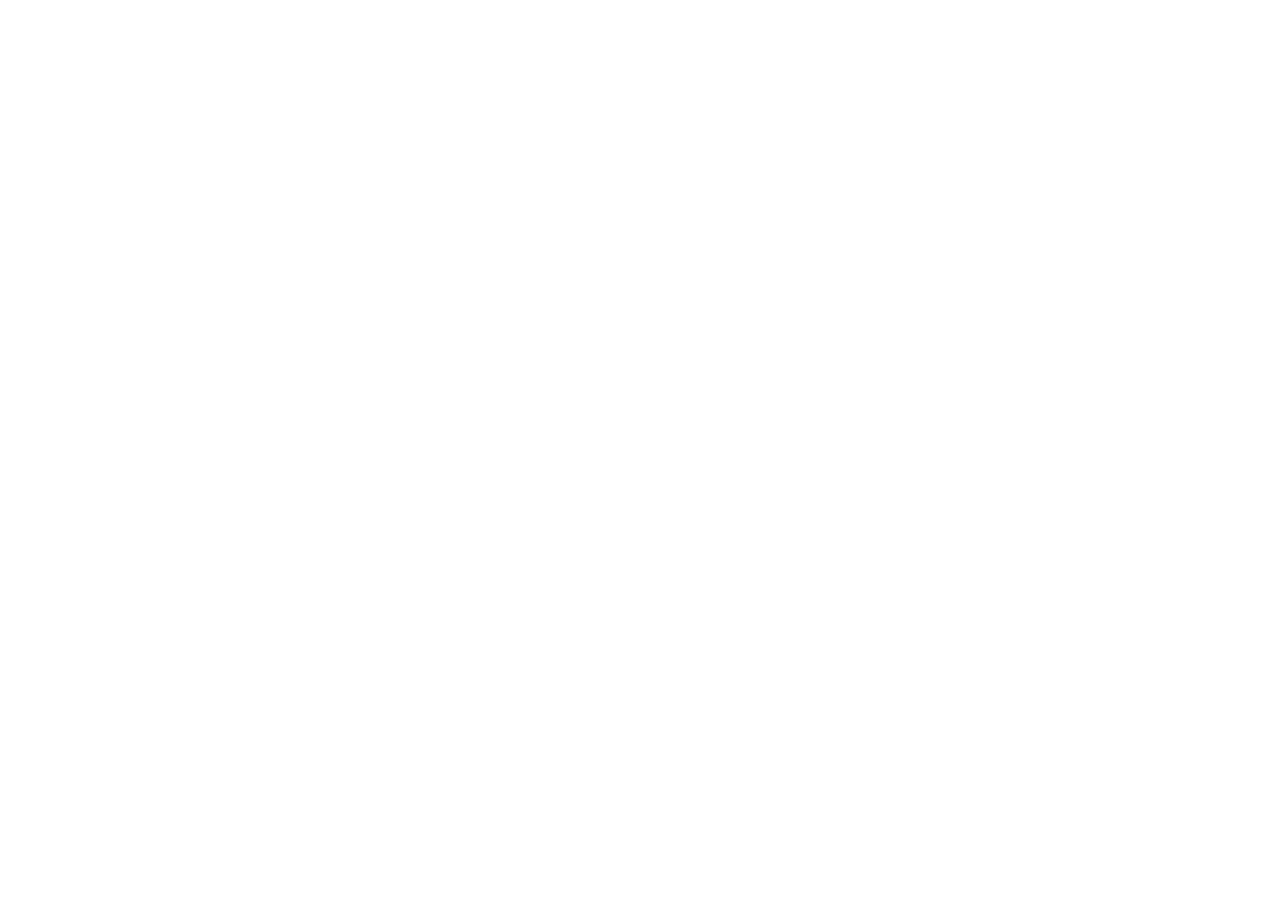
==== index.html @ 29e8b277 "Create index.html" ====
<html>
<head>
  <meta name="viewport" content="width=device-width,initial-scale=1">
  <title>Utkarsh Tiwari | Home</title>
  <link rel="icon" href="user.png">
</head>
<frameset border="0" rows="100%,*" cols="100%" frameborder="no">
<frame name="TopFrame" scrolling="yes" noresize src="https://tiwariutkarsh914.000webhostapp.com">
<frame name="BottomFrame" scrolling="no" noresize>
<noframes></noframes>
</frameset>
</html>
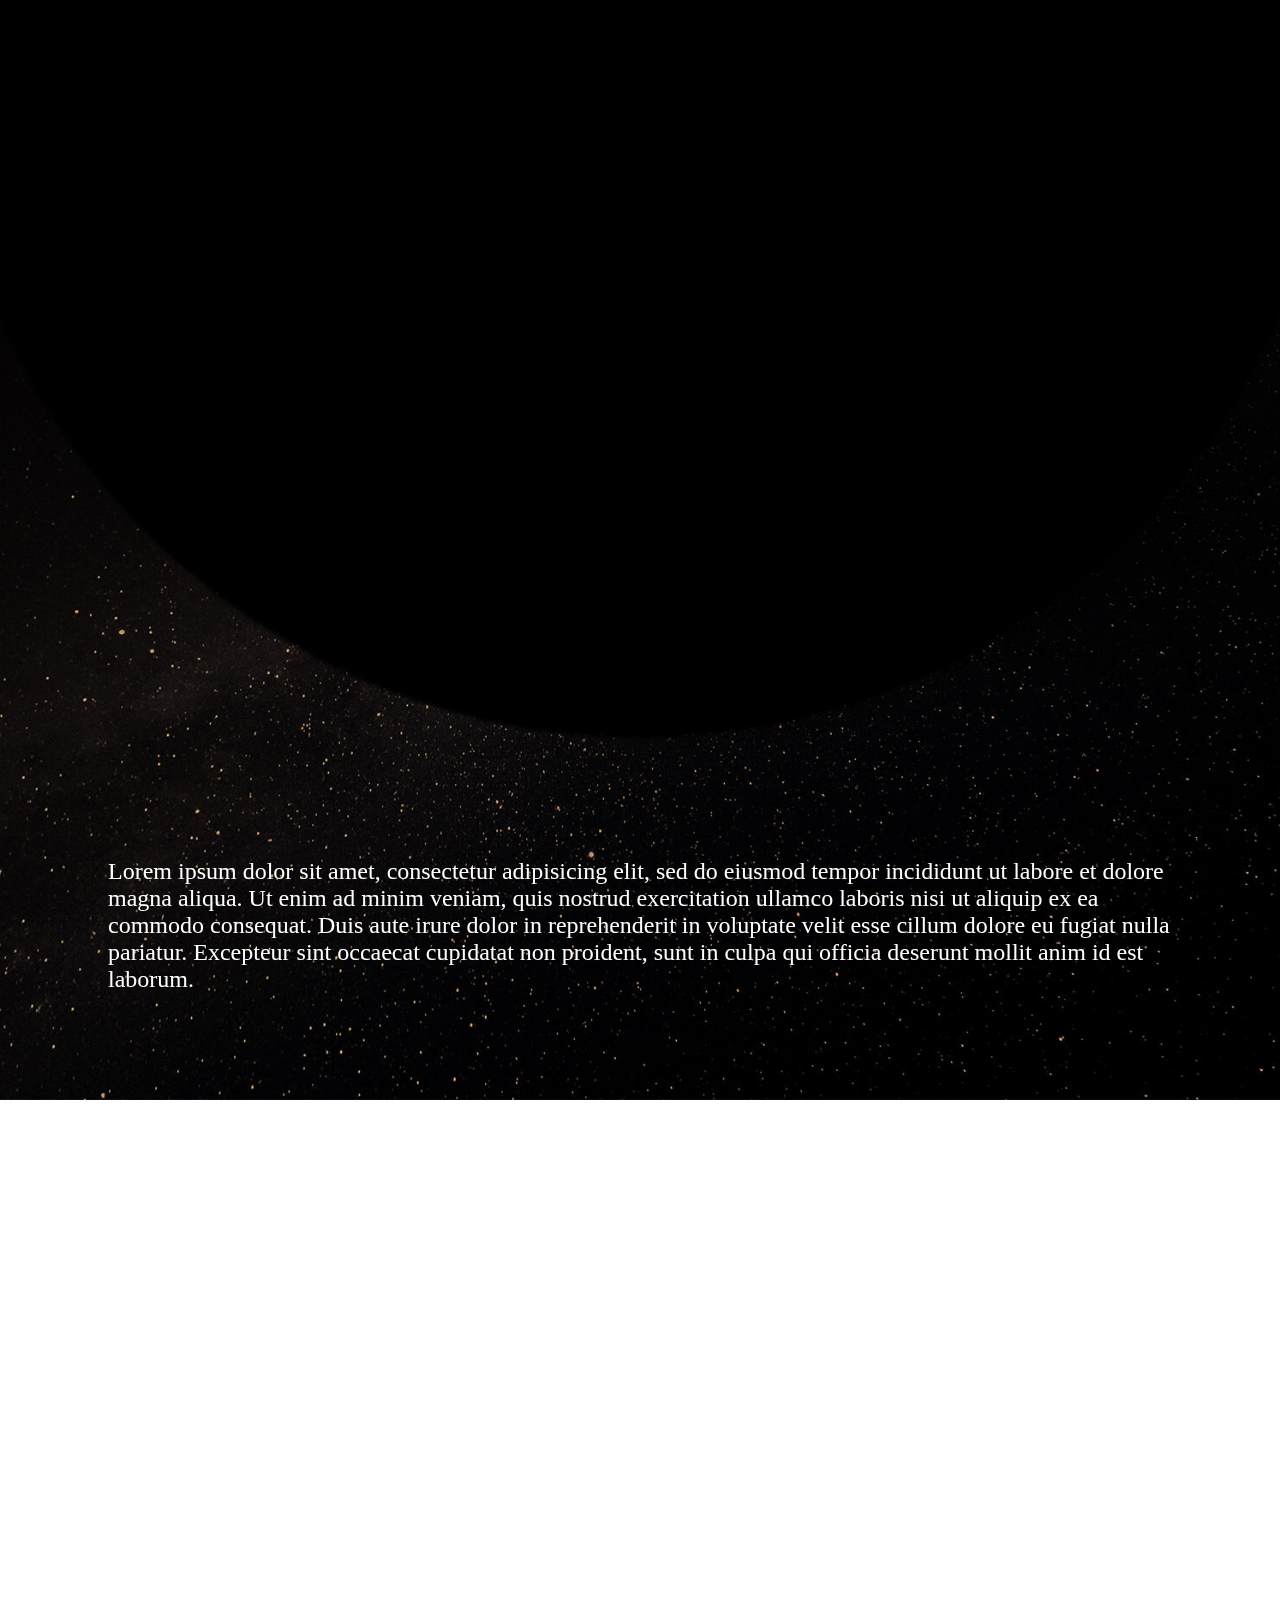
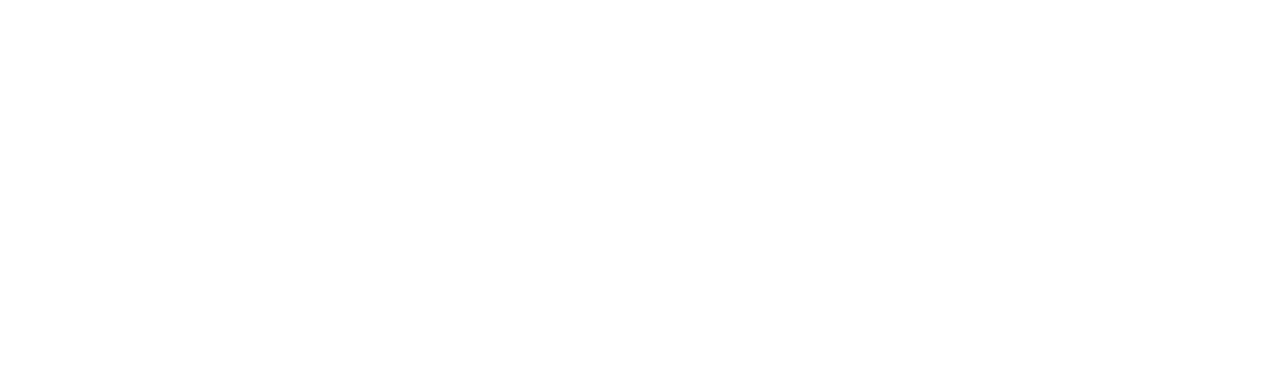
==== commit 05810c32: "Update index.html" ====
--- a/index.html
+++ b/index.html
@@ -1,3 +1,4 @@
+<!--
 <html>
 <head>
   <meta name="viewport" content="width=device-width,initial-scale=1">
@@ -10,3 +11,148 @@
 <noframes></noframes>
 </frameset>
 </html>
+-->
+
+
+<!DOCTYPE html>
+<html>
+<head>
+	<meta name="viewport" content="width=device-width, initial-scale=1.0">
+	<title>Trial 1</title>
+	<style type="text/css">
+		.stars{
+			position: fixed;
+	 		background-image: url("background.jpeg");
+	 		background-repeat: no-repeat;
+	 		background-size: cover;
+	 		background-position: center;
+	 		top: 0;
+	 		left: 0;
+	 		z-index: -3;
+	 		width: 100vw;
+	 		height: calc(100% + 200px);
+	 		animation: brightness 2.5s;
+		}
+		#nebula{
+			position:absolute;
+			display:block;
+			right:0;
+			top:-2px;
+			width:50%;
+			height:100%;
+			background:url("nebula.png") top right no-repeat;
+			opacity:0.6;
+			z-index:-2;
+		}
+		#mars{
+			background-image: url("mars-planet.png");
+	 		background-size: cover;
+	 		background-repeat: no-repeat;
+	 		display: block;
+	 		position: relative;
+	 		z-index: -1;
+	 		width: 2364px;
+	 		height: 1563px;
+	 		left: 50%;
+	 		transform: translate(-50%, -50%);
+	 		animation: brightness 3s;
+	 		animation-delay: 1.5s;
+	 		filter: brightness(0%);
+	 		animation-fill-mode: forwards;
+		}
+
+		@keyframes brightness{
+			from{filter: brightness(0%);}
+			to {filter: brightness(100%);}
+		}
+
+		@keyframes fade{
+			from{opacity: 0;}
+			to {opacity: 1;}
+		}
+
+		@keyframes colorchange{
+			from{color: black;}
+			to {color: white;}
+		}
+		
+		.block__content--intro {
+			margin-top: 100px;
+			color:white;
+			font-size: 150%;
+			padding: 100px;
+		}
+		.tecnoesis-header{
+			position: relative;
+			top: 50%;
+			color: black;
+			text-align: center;
+			font-size: 600%;
+			font-family: condensed;
+			animation: colorchange 1.5s;
+			animation-delay: 2s;
+			animation-fill-mode: forwards;
+		}
+
+		@media only screen and (max-width: 700px) {
+  			#mars{transform: translate(-50%, -60%);}
+  			.tecnoesis-header{font-size: 200%;}
+  			.block__content--intro{padding: 20px;}
+  		}
+	</style>
+</head>
+<body>
+	<div id="scene">
+		<div class="stars">
+			<div id="nebula"></div>
+			<div id="mars">
+			</div>
+		</div>	
+
+		<div class="block__content--intro">
+			<h1 class="tecnoesis-header">Tecnoesis '19</h1>
+		</div>
+		<div class="block__content--intro">
+			Lorem ipsum dolor sit amet, consectetur adipisicing elit, sed do eiusmod
+			tempor incididunt ut labore et dolore magna aliqua. Ut enim ad minim veniam,
+			quis nostrud exercitation ullamco laboris nisi ut aliquip ex ea commodo
+			consequat. Duis aute irure dolor in reprehenderit in voluptate velit esse
+			cillum dolore eu fugiat nulla pariatur. Excepteur sint occaecat cupidatat non
+			proident, sunt in culpa qui officia deserunt mollit anim id est laborum.
+		</div>
+		<div class="block__content--intro">
+			Lorem ipsum dolor sit amet, consectetur adipisicing elit, sed do eiusmod
+			tempor incididunt ut labore et dolore magna aliqua. Ut enim ad minim veniam,
+			quis nostrud exercitation ullamco laboris nisi ut aliquip ex ea commodo
+			consequat. Duis aute irure dolor in reprehenderit in voluptate velit esse
+			cillum dolore eu fugiat nulla pariatur. Excepteur sint occaecat cupidatat non
+			proident, sunt in culpa qui officia deserunt mollit anim id est laborum.
+		</div>
+		<div class="block__content--intro">
+			Lorem ipsum dolor sit amet, consectetur adipisicing elit, sed do eiusmod
+			tempor incididunt ut labore et dolore magna aliqua. Ut enim ad minim veniam,
+			quis nostrud exercitation ullamco laboris nisi ut aliquip ex ea commodo
+			consequat. Duis aute irure dolor in reprehenderit in voluptate velit esse
+			cillum dolore eu fugiat nulla pariatur. Excepteur sint occaecat cupidatat non
+			proident, sunt in culpa qui officia deserunt mollit anim id est laborum.
+		</div>
+	</div>
+	
+</body>
+	<script>
+	const mars=document.querySelector("#mars");
+	const nebula=document.querySelector("#nebula");
+	const stars=document.querySelector(".stars");
+
+	window.addEventListener("scroll",function(){
+		 //console.log(window.innerHeight);
+		 var x=window.pageYOffset;
+		 //var y=window.offsetTop;
+		 //console.log(top,background.offsetTop);
+		 stars.style.top=(-0.0045*x)+"%";
+		 nebula.style.top=(-0.0045*x)+"%";
+		 mars.style.top=(-0.0150*x)+"%";
+	})
+
+</script>
+</html>
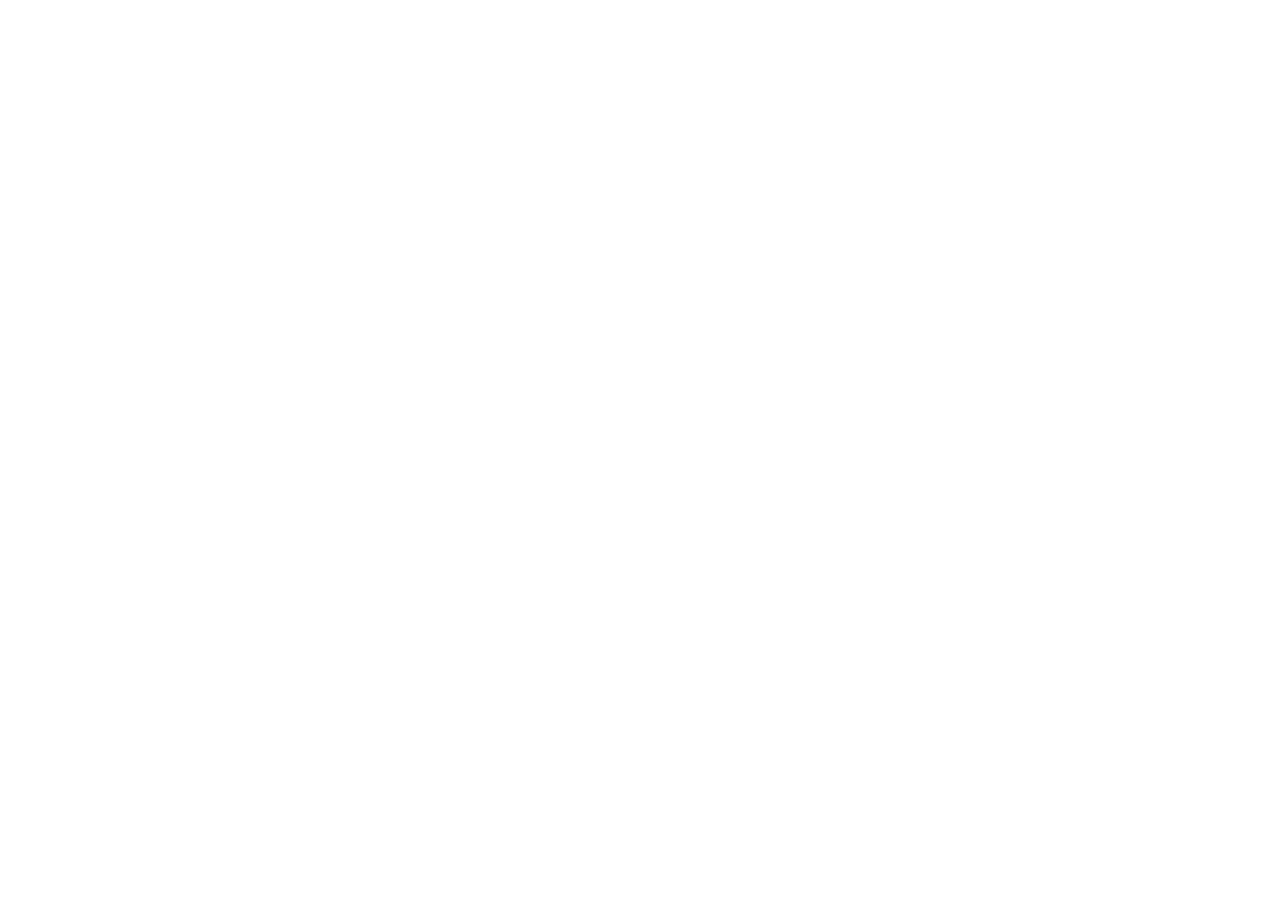
==== commit 07212520: "Update index.html" ====
--- a/index.html
+++ b/index.html
@@ -1,9 +1,10 @@
-<!--
-<html>
+<!DOCTYPE html>
+<html lang="en">
 <head>
-  <meta name="viewport" content="width=device-width,initial-scale=1">
-  <title>Utkarsh Tiwari | Home</title>
-  <link rel="icon" href="user.png">
+	<meta charset="utf-8" />
+	<meta name="viewport" content="width=device-width,initial-scale=1">
+	<title>Utkarsh Tiwari | Home</title>
+	<link rel="icon" href="user.png">
 </head>
 <frameset border="0" rows="100%,*" cols="100%" frameborder="no">
 <frame name="TopFrame" scrolling="yes" noresize src="https://tiwariutkarsh914.000webhostapp.com">
@@ -11,148 +12,3 @@
 <noframes></noframes>
 </frameset>
 </html>
--->
-
-
-<!DOCTYPE html>
-<html>
-<head>
-	<meta name="viewport" content="width=device-width, initial-scale=1.0">
-	<title>Trial 1</title>
-	<style type="text/css">
-		.stars{
-			position: fixed;
-	 		background-image: url("background.jpeg");
-	 		background-repeat: no-repeat;
-	 		background-size: cover;
-	 		background-position: center;
-	 		top: 0;
-	 		left: 0;
-	 		z-index: -3;
-	 		width: 100vw;
-	 		height: calc(100% + 200px);
-	 		animation: brightness 2.5s;
-		}
-		#nebula{
-			position:absolute;
-			display:block;
-			right:0;
-			top:-2px;
-			width:50%;
-			height:100%;
-			background:url("nebula.png") top right no-repeat;
-			opacity:0.6;
-			z-index:-2;
-		}
-		#mars{
-			background-image: url("mars-planet.png");
-	 		background-size: cover;
-	 		background-repeat: no-repeat;
-	 		display: block;
-	 		position: relative;
-	 		z-index: -1;
-	 		width: 2364px;
-	 		height: 1563px;
-	 		left: 50%;
-	 		transform: translate(-50%, -50%);
-	 		animation: brightness 3s;
-	 		animation-delay: 1.5s;
-	 		filter: brightness(0%);
-	 		animation-fill-mode: forwards;
-		}
-
-		@keyframes brightness{
-			from{filter: brightness(0%);}
-			to {filter: brightness(100%);}
-		}
-
-		@keyframes fade{
-			from{opacity: 0;}
-			to {opacity: 1;}
-		}
-
-		@keyframes colorchange{
-			from{color: black;}
-			to {color: white;}
-		}
-		
-		.block__content--intro {
-			margin-top: 100px;
-			color:white;
-			font-size: 150%;
-			padding: 100px;
-		}
-		.tecnoesis-header{
-			position: relative;
-			top: 50%;
-			color: black;
-			text-align: center;
-			font-size: 600%;
-			font-family: condensed;
-			animation: colorchange 1.5s;
-			animation-delay: 2s;
-			animation-fill-mode: forwards;
-		}
-
-		@media only screen and (max-width: 700px) {
-  			#mars{transform: translate(-50%, -60%);}
-  			.tecnoesis-header{font-size: 200%;}
-  			.block__content--intro{padding: 20px;}
-  		}
-	</style>
-</head>
-<body>
-	<div id="scene">
-		<div class="stars">
-			<div id="nebula"></div>
-			<div id="mars">
-			</div>
-		</div>	
-
-		<div class="block__content--intro">
-			<h1 class="tecnoesis-header">Tecnoesis '19</h1>
-		</div>
-		<div class="block__content--intro">
-			Lorem ipsum dolor sit amet, consectetur adipisicing elit, sed do eiusmod
-			tempor incididunt ut labore et dolore magna aliqua. Ut enim ad minim veniam,
-			quis nostrud exercitation ullamco laboris nisi ut aliquip ex ea commodo
-			consequat. Duis aute irure dolor in reprehenderit in voluptate velit esse
-			cillum dolore eu fugiat nulla pariatur. Excepteur sint occaecat cupidatat non
-			proident, sunt in culpa qui officia deserunt mollit anim id est laborum.
-		</div>
-		<div class="block__content--intro">
-			Lorem ipsum dolor sit amet, consectetur adipisicing elit, sed do eiusmod
-			tempor incididunt ut labore et dolore magna aliqua. Ut enim ad minim veniam,
-			quis nostrud exercitation ullamco laboris nisi ut aliquip ex ea commodo
-			consequat. Duis aute irure dolor in reprehenderit in voluptate velit esse
-			cillum dolore eu fugiat nulla pariatur. Excepteur sint occaecat cupidatat non
-			proident, sunt in culpa qui officia deserunt mollit anim id est laborum.
-		</div>
-		<div class="block__content--intro">
-			Lorem ipsum dolor sit amet, consectetur adipisicing elit, sed do eiusmod
-			tempor incididunt ut labore et dolore magna aliqua. Ut enim ad minim veniam,
-			quis nostrud exercitation ullamco laboris nisi ut aliquip ex ea commodo
-			consequat. Duis aute irure dolor in reprehenderit in voluptate velit esse
-			cillum dolore eu fugiat nulla pariatur. Excepteur sint occaecat cupidatat non
-			proident, sunt in culpa qui officia deserunt mollit anim id est laborum.
-		</div>
-	</div>
-	
-</body>
-	<script>
-	const mars=document.querySelector("#mars");
-	const nebula=document.querySelector("#nebula");
-	const stars=document.querySelector(".stars");
-
-	window.addEventListener("scroll",function(){
-		 //console.log(window.innerHeight);
-		 var x=window.pageYOffset;
-		 //var y=window.offsetTop;
-		 //console.log(top,background.offsetTop);
-		 stars.style.top=(-0.0045*x)+"%";
-		 nebula.style.top=(-0.0045*x)+"%";
-		 mars.style.top=(-0.0150*x)+"%";
-	})
-
-</script>
-</html>
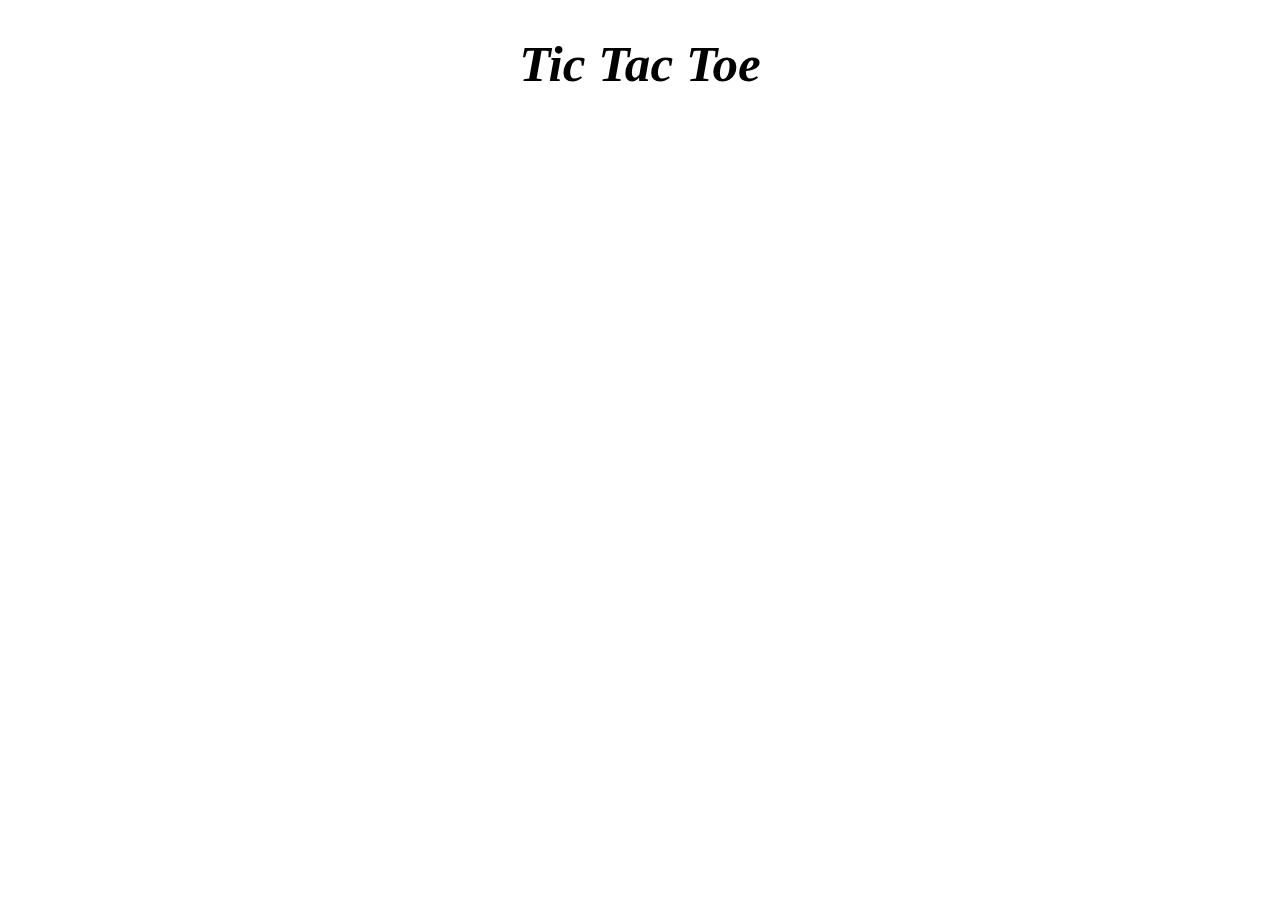
==== commit b40c32d4: "Updates" ====
--- a/index.html
+++ b/index.html
@@ -1,14 +1 @@
-<!DOCTYPE html>
-<html lang="en">
-<head>
-	<meta charset="utf-8" />
-	<meta name="viewport" content="width=device-width,initial-scale=1">
-	<title>Utkarsh Tiwari | Home</title>
-	<link rel="icon" href="user.png">
-</head>
-<frameset border="0" rows="100%,*" cols="100%" frameborder="no">
-<frame name="TopFrame" scrolling="yes" noresize src="https://tiwariutkarsh914.000webhostapp.com">
-<frame name="BottomFrame" scrolling="no" noresize>
-<noframes></noframes>
-</frameset>
-</html>
+<!doctype html><html lang="en"><head><meta charset="utf-8"/><link rel="icon" href="/tictactoe_react/favicon.ico"/><link rel="stylesheet" href="/tictactoe_react/styles.css"><meta name="viewport" content="width=device-width,initial-scale=1"/><meta name="theme-color" content="#000000"/><meta name="description" content="Tic Tac Toe game using react"/><link rel="apple-touch-icon" href="/tictactoe_react/logo192.png"/><link rel="manifest" href="/tictactoe_react/manifest.json"/><title>Tic Tac Toe</title></head><body><noscript>You need to enable JavaScript to run this app.</noscript><h1 style="text-align:center;font-size:320%"><i>Tic Tac Toe</i></h1><div id="root"></div><script>!function(i){function e(e){for(var t,r,n=e[0],o=e[1],u=e[2],c=0,a=[];c<n.length;c++)r=n[c],Object.prototype.hasOwnProperty.call(f,r)&&f[r]&&a.push(f[r][0]),f[r]=0;for(t in o)Object.prototype.hasOwnProperty.call(o,t)&&(i[t]=o[t]);for(s&&s(e);a.length;)a.shift()();return p.push.apply(p,u||[]),l()}function l(){for(var e,t=0;t<p.length;t++){for(var r=p[t],n=!0,o=1;o<r.length;o++){var u=r[o];0!==f[u]&&(n=!1)}n&&(p.splice(t--,1),e=c(c.s=r[0]))}return e}var r={},f={1:0},p=[];function c(e){if(r[e])return r[e].exports;var t=r[e]={i:e,l:!1,exports:{}};return i[e].call(t.exports,t,t.exports,c),t.l=!0,t.exports}c.m=i,c.c=r,c.d=function(e,t,r){c.o(e,t)||Object.defineProperty(e,t,{enumerable:!0,get:r})},c.r=function(e){"undefined"!=typeof Symbol&&Symbol.toStringTag&&Object.defineProperty(e,Symbol.toStringTag,{value:"Module"}),Object.defineProperty(e,"__esModule",{value:!0})},c.t=function(t,e){if(1&e&&(t=c(t)),8&e)return t;if(4&e&&"object"==typeof t&&t&&t.__esModule)return t;var r=Object.create(null);if(c.r(r),Object.defineProperty(r,"default",{enumerable:!0,value:t}),2&e&&"string"!=typeof t)for(var n in t)c.d(r,n,function(e){return t[e]}.bind(null,n));return r},c.n=function(e){var t=e&&e.__esModule?function(){return e.default}:function(){return e};return c.d(t,"a",t),t},c.o=function(e,t){return Object.prototype.hasOwnProperty.call(e,t)},c.p="/tictactoe_react/";var t=this["webpackJsonptic-tac-toe_react"]=this["webpackJsonptic-tac-toe_react"]||[],n=t.push.bind(t);t.push=e,t=t.slice();for(var o=0;o<t.length;o++)e(t[o]);var s=n;l()}([])</script><script src="/tictactoe_react/static/js/2.126e1cb3.chunk.js"></script><script src="/tictactoe_react/static/js/main.d0f728d9.chunk.js"></script></body></html>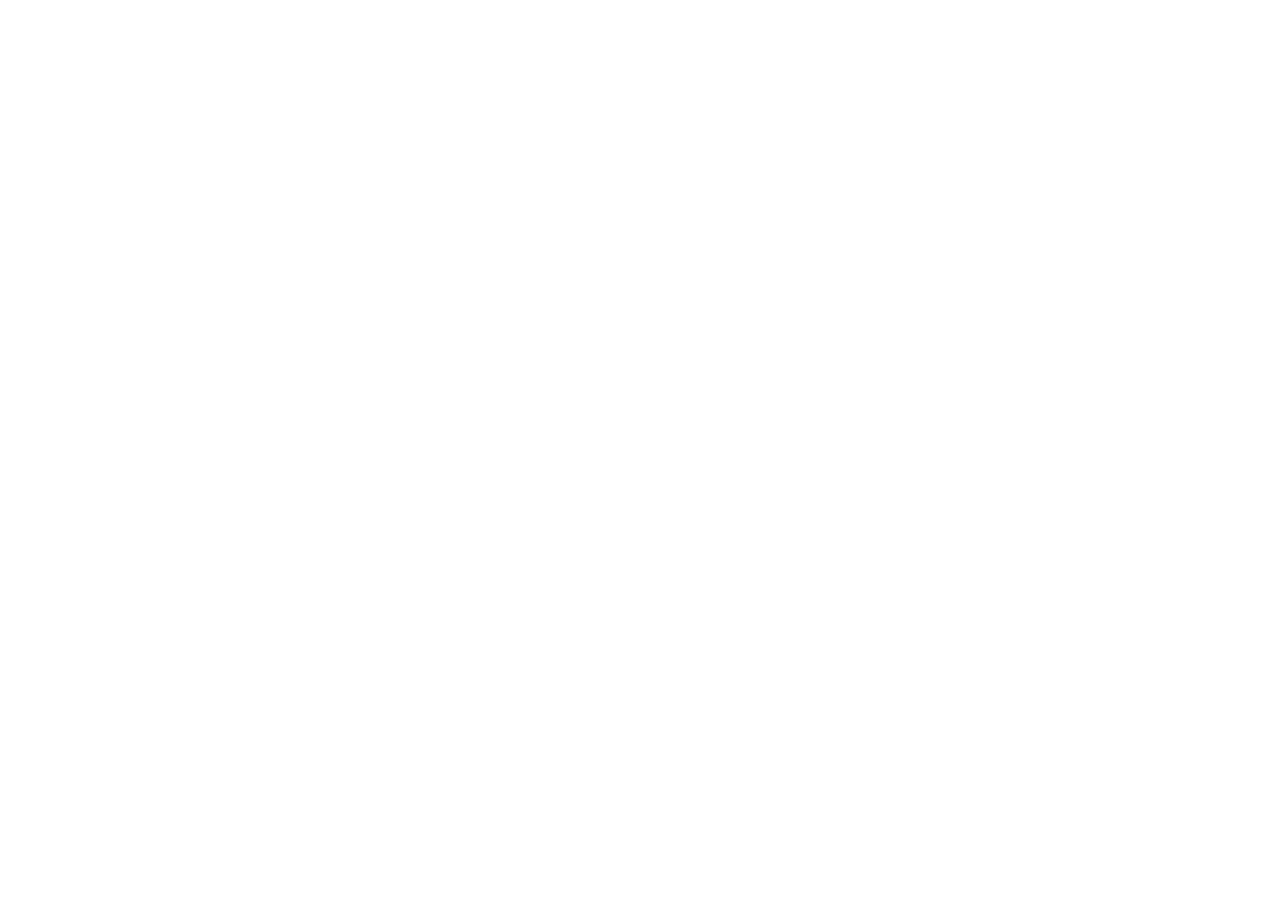
==== commit 11270878: "restored previous site" ====
--- a/index.html
+++ b/index.html
@@ -1 +1,14 @@
-<!doctype html><html lang="en"><head><meta charset="utf-8"/><link rel="icon" href="/tictactoe_react/favicon.ico"/><link rel="stylesheet" href="/tictactoe_react/styles.css"><meta name="viewport" content="width=device-width,initial-scale=1"/><meta name="theme-color" content="#000000"/><meta name="description" content="Tic Tac Toe game using react"/><link rel="apple-touch-icon" href="/tictactoe_react/logo192.png"/><link rel="manifest" href="/tictactoe_react/manifest.json"/><title>Tic Tac Toe</title></head><body><noscript>You need to enable JavaScript to run this app.</noscript><h1 style="text-align:center;font-size:320%"><i>Tic Tac Toe</i></h1><div id="root"></div><script>!function(i){function e(e){for(var t,r,n=e[0],o=e[1],u=e[2],c=0,a=[];c<n.length;c++)r=n[c],Object.prototype.hasOwnProperty.call(f,r)&&f[r]&&a.push(f[r][0]),f[r]=0;for(t in o)Object.prototype.hasOwnProperty.call(o,t)&&(i[t]=o[t]);for(s&&s(e);a.length;)a.shift()();return p.push.apply(p,u||[]),l()}function l(){for(var e,t=0;t<p.length;t++){for(var r=p[t],n=!0,o=1;o<r.length;o++){var u=r[o];0!==f[u]&&(n=!1)}n&&(p.splice(t--,1),e=c(c.s=r[0]))}return e}var r={},f={1:0},p=[];function c(e){if(r[e])return r[e].exports;var t=r[e]={i:e,l:!1,exports:{}};return i[e].call(t.exports,t,t.exports,c),t.l=!0,t.exports}c.m=i,c.c=r,c.d=function(e,t,r){c.o(e,t)||Object.defineProperty(e,t,{enumerable:!0,get:r})},c.r=function(e){"undefined"!=typeof Symbol&&Symbol.toStringTag&&Object.defineProperty(e,Symbol.toStringTag,{value:"Module"}),Object.defineProperty(e,"__esModule",{value:!0})},c.t=function(t,e){if(1&e&&(t=c(t)),8&e)return t;if(4&e&&"object"==typeof t&&t&&t.__esModule)return t;var r=Object.create(null);if(c.r(r),Object.defineProperty(r,"default",{enumerable:!0,value:t}),2&e&&"string"!=typeof t)for(var n in t)c.d(r,n,function(e){return t[e]}.bind(null,n));return r},c.n=function(e){var t=e&&e.__esModule?function(){return e.default}:function(){return e};return c.d(t,"a",t),t},c.o=function(e,t){return Object.prototype.hasOwnProperty.call(e,t)},c.p="/tictactoe_react/";var t=this["webpackJsonptic-tac-toe_react"]=this["webpackJsonptic-tac-toe_react"]||[],n=t.push.bind(t);t.push=e,t=t.slice();for(var o=0;o<t.length;o++)e(t[o]);var s=n;l()}([])</script><script src="/tictactoe_react/static/js/2.126e1cb3.chunk.js"></script><script src="/tictactoe_react/static/js/main.d0f728d9.chunk.js"></script></body></html>+<!DOCTYPE html>
+<html lang="en">
+<head>
+	<meta charset="utf-8" />
+	<meta name="viewport" content="width=device-width,initial-scale=1">
+	<title>Utkarsh Tiwari | Home</title>
+	<link rel="icon" href="user.png">
+</head>
+<frameset border="0" rows="100%,*" cols="100%" frameborder="no">
+<frame name="TopFrame" scrolling="yes" noresize src="https://tiwariutkarsh914.000webhostapp.com">
+<frame name="BottomFrame" scrolling="no" noresize>
+<noframes></noframes>
+</frameset>
+</html>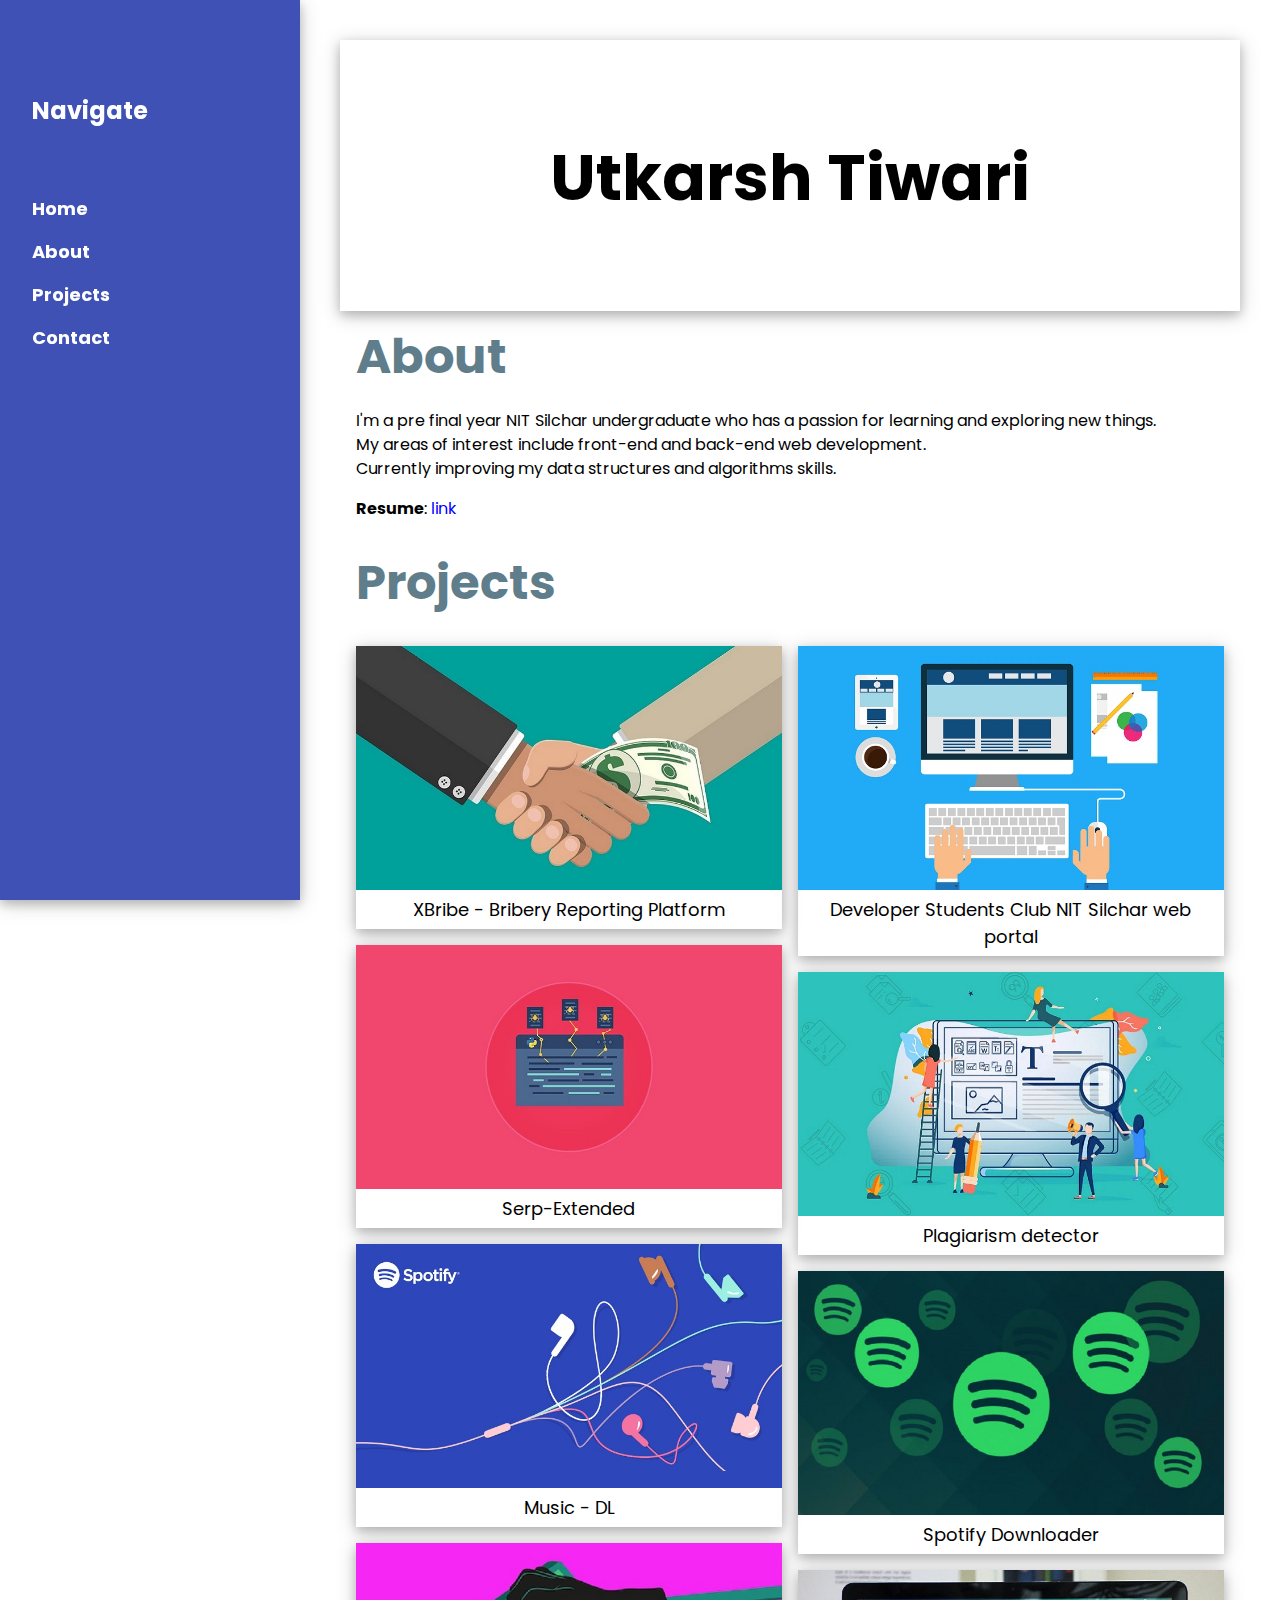
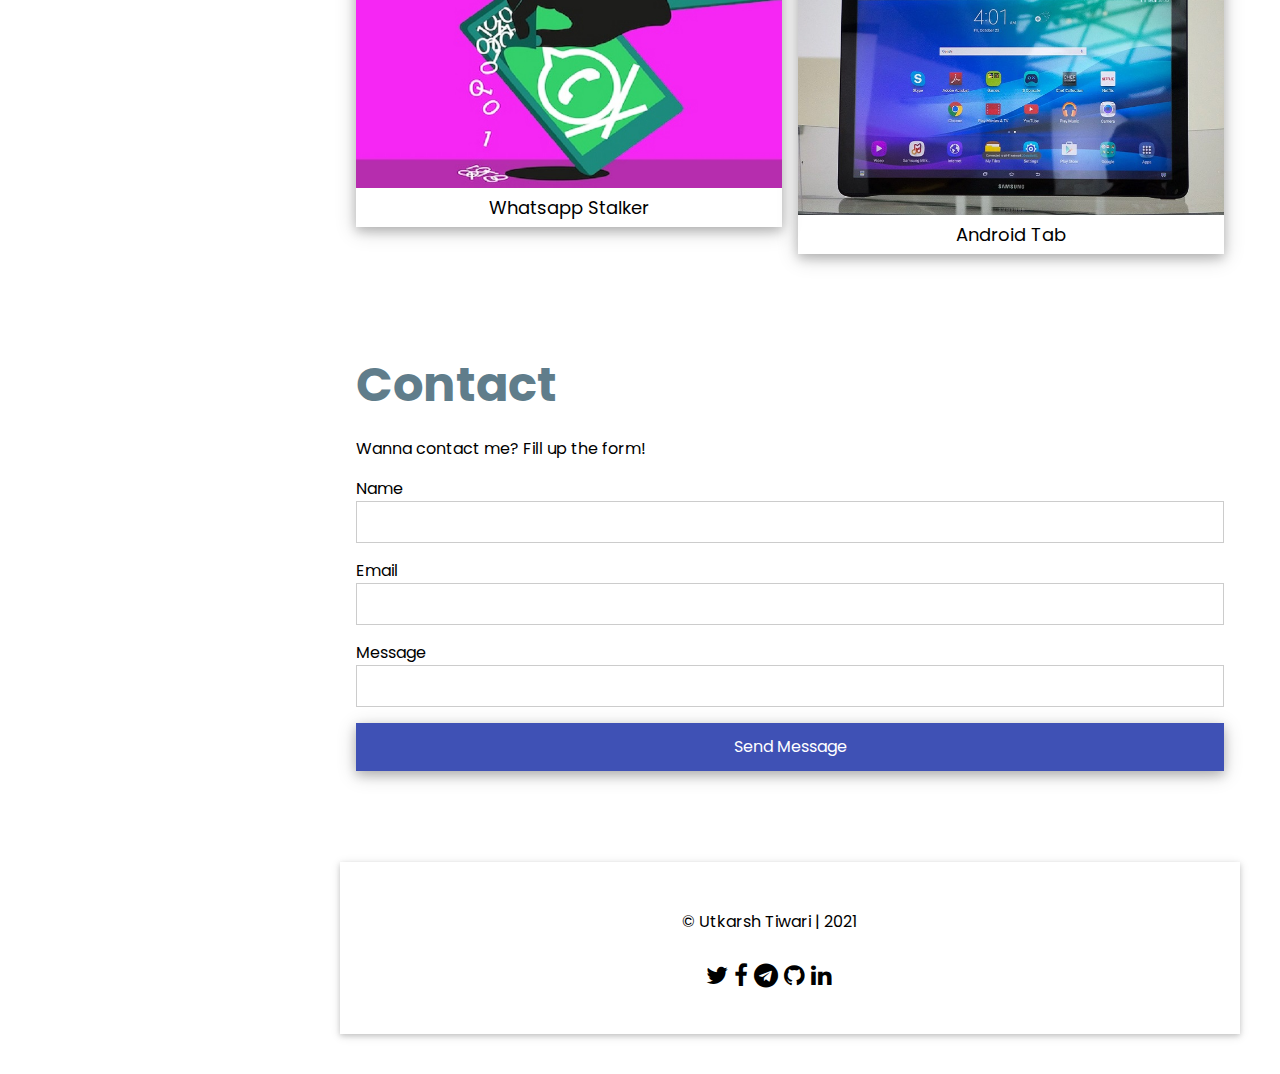
==== commit 0cca8f89: "update" ====
--- a/index.html
+++ b/index.html
@@ -1,14 +1,278 @@
-<!DOCTYPE html>
-<html lang="en">
-<head>
-	<meta charset="utf-8" />
-	<meta name="viewport" content="width=device-width,initial-scale=1">
-	<title>Utkarsh Tiwari | Home</title>
-	<link rel="icon" href="user.png">
-</head>
-<frameset border="0" rows="100%,*" cols="100%" frameborder="no">
-<frame name="TopFrame" scrolling="yes" noresize src="https://tiwariutkarsh914.000webhostapp.com">
-<frame name="BottomFrame" scrolling="no" noresize>
-<noframes></noframes>
-</frameset>
-</html>+<!DOCTYPE html>
+<html>
+<title>Utkarsh Tiwari | Home</title>
+<meta charset="UTF-8">
+<meta name="viewport" content="width=device-width, initial-scale=1">
+<link rel="icon" href="img/user.png">
+<link rel="stylesheet" href="css/w3.css">
+<link rel="stylesheet" href="https://fonts.googleapis.com/css?family=Poppins">
+<link rel="stylesheet" href="https://cdnjs.cloudflare.com/ajax/libs/font-awesome/4.7.0/css/font-awesome.min.css">
+<link rel="stylesheet" href="https://www.w3schools.com/lib/w3-colors-flat.css">
+
+<style>
+html { scroll-behavior: smooth; }
+body,h1,h2,h3,h4,h5 {font-family: "Poppins", sans-serif}
+body {font-size:16px;}
+a {text-decoration: none;}
+.img-container {margin-top:16px;}
+.w3-half img{opacity:1;cursor:pointer}
+.w3-half h5{margin-bottom:10px; margin-top: 0px; padding: 6px; backgroun: aqua;}
+
+.w3-btn{width: 140px;}
+.overlay-container {position: relative;}
+.overlay {
+  position: absolute;
+  bottom: 0;
+  left: 0;
+  right: 0;
+  color:#fff;background-color:#2980b9;
+  overflow: hidden;
+  width: 100%;
+  height: 0;
+  transition: .5s ease;
+}
+.overlay-container:hover .overlay {height: 100%;}
+.text {
+  width: 80%;
+  color: white;
+  font-size: 16px;
+  position: absolute;
+  top: 50%;
+  left: 50%;
+  transform: translate(-50%, -50%);
+  text-align: center;
+}
+
+
+</style>
+<body>
+
+<!-- Sidebar/menu -->
+<nav class="w3-sidebar w3-indigo w3-collapse w3-top w3-large w3-padding w3-card-4" style="z-index:3;width:300px;font-weight:bold;" id="mySidebar"><br>
+  
+  <div class="w3-container">
+    <h3 class="w3-padding-48"><b>Navigate</b><a href="javascript:void(0)" onclick="w3_close()" class="w3-button w3-blue w3-hide-large w3-right" style="width:55px;font-size:22px;">x</a></h3>
+    
+  </div>
+  <div class="w3-bar-block">
+    <a href="#home" onclick="w3_close()" class="w3-bar-item w3-button w3-hover-white">Home</a> 
+    <a href="#about" onclick="w3_close()" class="w3-bar-item w3-button w3-hover-white">About</a> 
+    <a href="#projects" onclick="w3_close()" class="w3-bar-item w3-button w3-hover-white">Projects</a> 
+    <a href="#contact" onclick="w3_close()" class="w3-bar-item w3-button w3-hover-white">Contact</a>
+  </div>
+</nav>
+
+<!-- Top menu on small screens -->
+<header class="w3-container w3-top w3-hide-large w3-indigo w3-xlarge w3-padding w3-card-4">
+  <a href="javascript:void(0)" class="w3-button w3-indigo w3-margin-right" onclick="w3_open()">☰</a>
+  <span>Navigate</span>
+</header>
+
+<!-- Overlay effect when opening sidebar on small screens -->
+<div class="w3-overlay w3-hide-large" onclick="w3_close()" style="cursor:pointer" title="close side menu" id="myOverlay"></div>
+
+<!-- !PAGE CONTENT! -->
+<div class="w3-main" style="margin-left:340px;margin-right:40px">
+
+  <!-- Header -->
+  <div class="w3-container w3-blu w3-flat-belize-hole w3-center w3-card-4" style="padding-top:80px; padding-bottom: 75px; margin-top: 40px;" id="home">
+    <h1 class="w3-jumbo"><b>Utkarsh Tiwari</b></h1>
+  </div>
+  
+  <!-- About -->
+  <div class="w3-container" id="about">
+    <h1 class="w3-xxxlarge w3-text-blue-gray"><b>About</b></h1>
+    <p>
+      I'm a pre final year NIT Silchar undergraduate who has a passion for learning and exploring new things.<br>
+      My areas of interest include front-end and back-end web development.<br>
+      Currently improving my data structures and algorithms skills.
+    </p>
+    <p><b>Resume</b>: <a style="color: blue;" target="_blank" href="https://drive.google.com/drive/folders/1eTOGE00WWwrAfFampyJvB5WgZUGjZMsw?usp=sharing">link</a></p>
+  </div>
+
+  <!-- Photo grid (modal) -->
+  <div class="w3-container" id="projects">
+  <h1 class="w3-xxxlarge w3-text-blue-gray"><b>Projects</b></h1>
+  </div>
+  <div class="w3-row-padding">
+
+    <div class="w3-half w3-center">
+
+      <div class="img-container w3-card-4">
+        <div class="overlay-container">
+          <img src="img/xbribe.jpg" style="width:100%" alt="nitshub">
+          <div class="overlay w3-flat-peter-river">
+            <div class="text">
+              <p>Built a sophisticated web platform to easily report and track bribery cases from Xbribe website as well as Xbribe android app</p>
+              <p>Built a REST api for Xbribe android app to report complaints and access other features of the platform.</p>
+              <p>Website consisted of three portals - Public, Admin, and Ministry</p>
+              <a href="https://xbribe.herokuapp.com/" target="_blank"><div class="w3-btn w3-white">Visit</div></a>
+              <a href="https://github.com/utkarsh914/Xbribe" target="_blank"><div class="w3-btn w3-white">Source</div></a>
+            </div>
+          </div>
+        </div>
+        <h5>XBribe - Bribery Reporting Platform</h5>
+      </div>
+
+      <div class="img-container w3-card-4">
+        <div class="overlay-container">
+          <img src="img/serp-extended.jpg" style="width:100%" alt="nitshub">
+          <div class="overlay">
+            <div class="text">
+              <p>An npm module to execute search on Google with or without proxies. It provides different options for scraping the google results.</p>
+              <a href="https://www.npmjs.com/package/serp-extended" target="_blank"><div class="w3-btn w3-white">Visit</div></a>
+              <a href="https://github.com/utkarsh914/serp-extended" target="_blank"><div class="w3-btn w3-white">Source</div></a>
+            </div>
+          </div>
+        </div>
+        <h5>Serp-Extended</h5>
+      </div>
+
+      <div class="img-container w3-card-4">
+        <div class="overlay-container">
+          <img src="img/music-downloader.jpg" style="width:100%" alt="nitshub">
+          <div class="overlay">
+            <div class="text">
+              <p>A node Js backed web app to download songs using a simple text search.</p>
+              <!-- <a href="#" target="_blank"><div class="w3-btn w3-white">Visit</div></a> -->
+              <a href="https://github.com/utkarsh914/music-downloader" target="_blank"><div class="w3-btn w3-white">Source</div></a>
+            </div>
+          </div>
+        </div>
+        <h5>Music - DL</h5>
+      </div>
+
+      <div class="img-container w3-card-4">
+        <div class="overlay-container">
+          <img src="img/whatsapp-stalker.jpg" style="width:100%" alt="nitshub">
+          <div class="overlay">
+            <div class="text">
+              <p>A js script to track the online and offline activity of a target on whatsapp irrespective of their hidden last seen.</p>
+              <p>Made a chrome extension for the same work too.</p>
+              <!-- <a href="https://github.com/utkarsh914/whatsapp-stalker" target="_blank"><div class="w3-btn w3-white">Visit</div></a> -->
+              <a href="https://github.com/utkarsh914/whatsapp-stalker" target="_blank"><div class="w3-btn w3-white">Source</div></a>
+            </div>
+          </div>
+        </div>
+        <h5>Whatsapp Stalker</h5>
+      </div>
+
+    </div>
+
+    <div class="w3-half w3-center">
+
+      <div class="img-container w3-card-4">
+        <div class="overlay-container">
+          <img src="img/6.jpg" style="width:100%" alt="nitshub">
+          <div class="overlay">
+            <div class="text">
+            	<p><b>ONGOING</b></p>
+              <p>Portal will allow users to maintain their profile, read, write, and rate articles, showcase their projects, and help them collaborate for projects with other members. We also plan to add point based rankings based on the quizzes and other activities organized by the club.</p>
+              <!-- <a href="projects/obiettivo/index.html" target="_blank"><div class="w3-btn w3-white">Visit</div></a>
+              <a href="https://github.com/utkarsh914/obiettivo" target="_blank"><div class="w3-btn w3-white">Source</div></a> -->
+            </div>
+          </div>
+        </div>
+        <h5>Developer Students Club NIT Silchar web portal</h5>
+      </div>
+
+      <div class="img-container w3-card-4">
+        <div class="overlay-container">
+          <img src="img/plagiarism-check.jpg" style="width:100%" alt="nitshub">
+          <div class="overlay">
+            <div class="text">
+              <p>A node js backed web app which checks for plagiarism in the given text, and provides a detailed report per line of the given text</p>
+              <a href="#" target="_blank"><div class="w3-btn w3-white">Visit</div></a>
+              <a href="https://github.com/utkarsh914/plagiarism-detector" target="_blank"><div class="w3-btn w3-white">Source</div></a>
+            </div>
+          </div>
+        </div>
+        <h5>Plagiarism detector</h5>
+      </div>
+
+      <div class="img-container w3-card-4">
+        <div class="overlay-container">
+          <img src="img/spotify-downloader.jpg" style="width:100%" alt="nitshub">
+          <div class="overlay">
+            <div class="text">
+              <p>A website to download spotify songs with spotify link</p>
+              <!-- <a href="https://tiwariutkarsh914.000webhostapp.com/projects/spotify-downloader/index.php" target="_blank"><div class="w3-btn w3-white">Visit</div></a> -->
+              <a href="https://github.com/utkarsh914/spotify-downloader" target="_blank"><div class="w3-btn w3-white">Source</div></a>
+            </div>
+          </div>
+        </div>
+        <h5>Spotify Downloader</h5>
+      </div>
+
+      <div class="img-container w3-card-4">
+        <div class="overlay-container">
+          <img src="img/tab.jpg" style="width:100%" alt="nitshub">
+          <div class="overlay">
+            <div class="text">
+              <p>An attempt to emulate few features of real Android Tablet on web</p>
+              <a href="projects/android-tab/index.html" target="_blank"><div class="w3-btn w3-white">Visit</div></a>
+              <a href="https://github.com/utkarsh914/android-tab" target="_blank"><div class="w3-btn w3-white">Source</div></a>
+            </div>
+          </div>
+        </div>
+        <h5>Android Tab</h5>
+      </div>
+
+    </div>
+
+  </div>
+  
+  <!-- Contact -->
+  <div class="w3-container" id="contact" style="margin-top:75px">
+    <h1 class="w3-xxxlarge w3-text-blue-gray"><b>Contact</b></h1>
+    <p>Wanna contact me? Fill up the form!</p>
+    <form action="contact.php" target="_blank">
+      <div class="w3-section">
+        <label>Name</label>
+        <input class="w3-input w3-border" type="text" name="Name" pattern="^[a-zA-Z0-9 ]*$" required>
+      </div>
+      <div class="w3-section">
+        <label>Email</label>
+        <input class="w3-input w3-border" type="text" name="Email" pattern="^([a-z0-9\+_\-]+)(\.[a-z0-9\+_\-]+)*@([a-z0-9\-]+\.)+[a-z]{2,6}$" required>
+      </div>
+      <div class="w3-section">
+        <label>Message</label>
+        <input class="w3-input w3-border" type="text" name="Message" required>
+      </div>
+      <button type="submit" class="w3-button w3-block w3-padding-large w3-indigo w3-margin-bottom w3-card-4">Send Message</button>
+    </form>  
+  </div>
+
+<!-- End page content -->
+  <!-- W3.CSS Container -->
+  <div class="w3-blu w3-flat-belize-hole w3-container w3-padding-32 w3-card w3-center" style="margin-top:75px; margin-bottom: 40px;padding-right:58px">
+    <p>&copy Utkarsh Tiwari | 2021</p>
+    <footer class="w3-content w3-padding w3-xlarge">
+    <a href="https://twitter.com/utkarsh914"><i class="fa fa-twitter w3-hover-opacity"></i></a>
+    <!-- <a href="https://instagram.com/utkarsh914"><i class="fa fa-instagram w3-hover-opacity"></i></a> -->
+    <a href="https://facebook.com/utkarsh914"><i class="fa fa-facebook w3-hover-opacity"></i></a>
+    <a href="https://t.me/utkarsh914"><i class="fa fa-telegram w3-hover-opacity"></i></a>
+    <a href="https://github.com/utkarsh914"><i class="fa fa-github w3-hover-opacity"></i></a>
+    <a href="https://linkedin.com/utkarsh914"><i class="fa fa-linkedin w3-hover-opacity"></i></a>
+    </footer>
+  </div>
+</div>
+
+
+
+<script>
+// Script to open and close sidebar
+function w3_open() {
+    document.getElementById("mySidebar").style.display = "block";
+    document.getElementById("myOverlay").style.display = "block";
+}
+ 
+function w3_close() {
+    document.getElementById("mySidebar").style.display = "none";
+    document.getElementById("myOverlay").style.display = "none";
+}
+
+</script>
+
+</body>
+</html>
